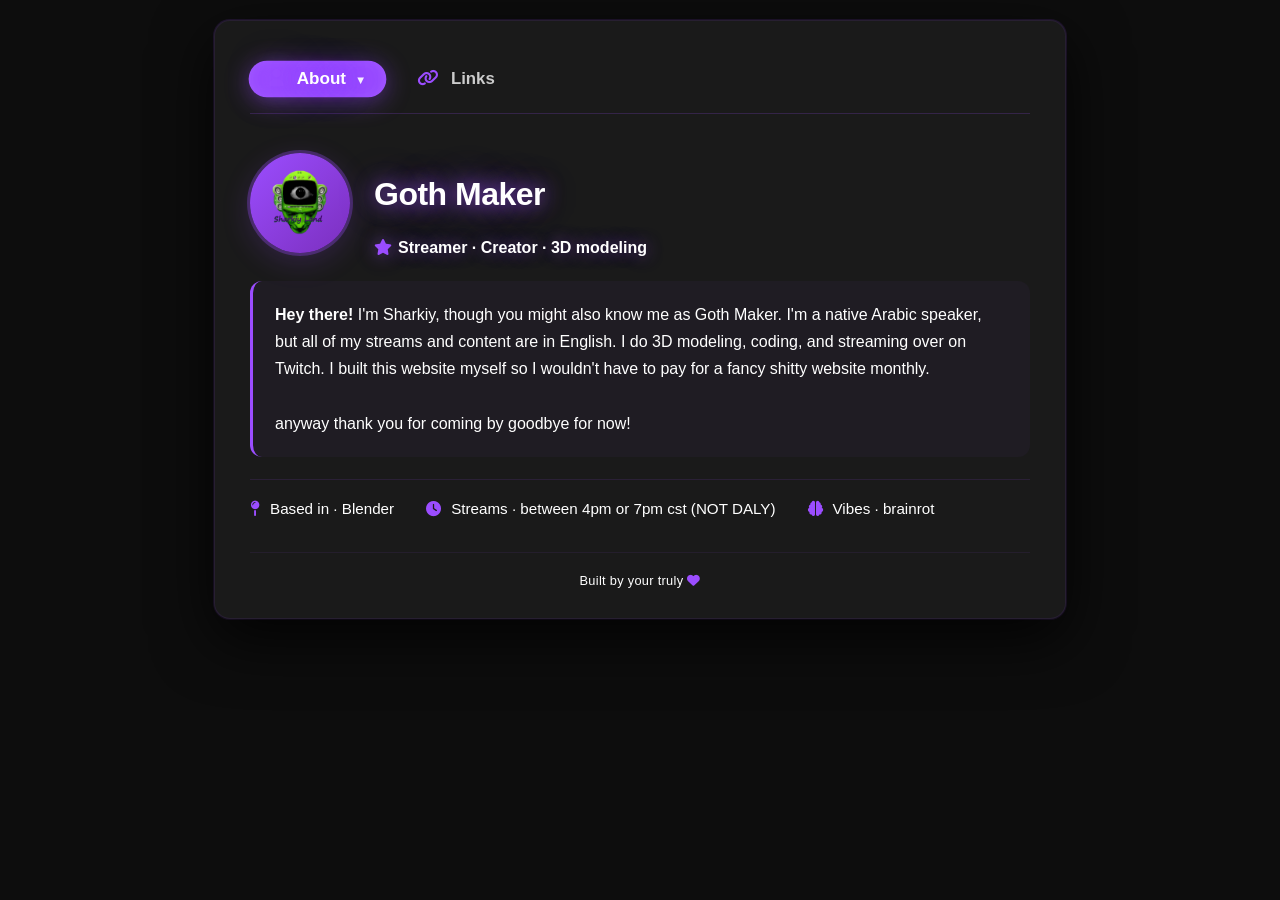
==== about.html @ 4feb5a96 "website 2.0" ====
<!DOCTYPE html>
<html lang="en">
<head>
  <meta charset="UTF-8" />
  <meta name="viewport" content="width=device-width, initial-scale=1.0" />
  <title>About Me</title>
  <!-- Keep the icons -->
  <link rel="stylesheet" href="https://cdnjs.cloudflare.com/ajax/libs/font-awesome/6.0.0-beta3/css/all.min.css" />

  <style>
    /* ============================================================
       FORCE EVERYTHING WHITE (overrides any external CSS)
       ============================================================ */
    /* ALL text = white */
    * {
      color: #ffffff !important;
    }

    /* But icons must stay purple (except on hover) */
    .fas, .fab, .far, .fa, .icon i, 
    .fa-star, .fa-heart, .fa-envelope, .fa-map-pin, .fa-clock, .fa-brain,
    .link-card .icon i {
      color: var(--purple-primary) !important;
    }
    /* On hover, icons turn white */
    .link-card:hover .icon i {
      color: #ffffff !important;
    }
    /* Heart stays purple */
    .fa-heart {
      color: var(--purple-primary) !important;
    }
    /* Arrow icon in link cards */
    .link-card .arrow i {
      color: #ffffff !important;
    }
    .link-card:hover .arrow i {
      color: var(--purple-primary) !important;
    }

    /* ============================================================
       PAGE SWITCHING & LAYOUT
       ============================================================ */
    :root {
      --bg-primary: #0d0d0d;
      --bg-secondary: #1a1a1a;
      --bg-card: #222;
      --purple-primary: #9b4dff;
      --purple-secondary: #7b2fbe;
      --radius: 16px;
    }

    .page {
      display: none;
    }
    .page.active {
      display: block;
      animation: fadeUp 0.3s ease;
    }

    @keyframes fadeUp {
      0% { opacity: 0; transform: translateY(10px); }
      100% { opacity: 1; transform: translateY(0); }
    }

    body {
      padding: 0;
      background: var(--bg-primary);
      min-height: 100vh;
      display: flex;
      flex-direction: column;
      align-items: center;
      justify-content: flex-start;
      margin: 0;
      font-family: 'Inter', sans-serif;
    }

    .container {
      max-width: 780px;
      width: 100%;
      margin: 20px auto;
      background: var(--bg-secondary);
      border-radius: var(--radius);
      padding: 40px 35px 30px;
      box-shadow: 0 20px 60px rgba(0, 0, 0, 0.8), 0 0 0 1px rgba(155, 77, 255, 0.15);
      border: 1px solid rgba(155, 77, 255, 0.10);
    }

    /* ── Tabs ── */
    .nav-tabs {
      display: flex;
      gap: 12px;
      margin-bottom: 35px;
      border-bottom: 1px solid rgba(155, 77, 255, 0.20);
      padding-bottom: 16px;
    }
    .nav-link {
      background: transparent;
      border: none;
      font-size: 1.05rem;
      font-weight: 600;
      padding: 8px 20px;
      border-radius: 40px;
      cursor: pointer;
      transition: all 0.25s ease;
      text-decoration: none;
      display: inline-block;
      color: #cccccc !important; /* slightly dim for inactive */
    }
    .nav-link:not(.active):hover {
      background: rgba(155, 77, 255, 0.15);
      border-color: rgba(155, 77, 255, 0.25);
      transform: translateY(-2px);
      box-shadow: 0 4px 16px rgba(155, 77, 255, 0.10);
      color: #ffffff !important;
    }
    .nav-link.active {
      background: var(--purple-primary);
      color: #ffffff !important;
      box-shadow: 0 4px 24px rgba(155, 77, 255, 0.45), inset 0 0 12px rgba(255,255,255,0.08);
      transform: scale(1.02);
      text-shadow: 0 0 20px rgba(155, 77, 255, 0.9), 0 0 40px rgba(155, 77, 255, 0.5);
    }
    .nav-link.active::after {
      content: " ▼";
      font-size: 0.7rem;
      opacity: 0.9;
      margin-left: 4px;
    }

    /* ── About page ── */
    .about-header {
      display: flex;
      align-items: center;
      gap: 24px;
      flex-wrap: wrap;
      margin-bottom: 24px;
    }
    .avatar {
      width: 100px;
      height: 100px;
      border-radius: 50%;
      background: linear-gradient(135deg, var(--purple-primary), var(--purple-secondary));
      display: flex;
      align-items: center;
      justify-content: center;
      font-size: 3rem;
      font-weight: 700;
      box-shadow: 0 0 0 3px rgba(155, 77, 255, 0.3), 0 8px 30px rgba(155, 77, 255, 0.20);
      flex-shrink: 0;
      overflow: hidden;
    }
    .avatar img {
      width: 100%;
      height: 100%;
      object-fit: cover;
      display: block;
    }
    .about-title h1 {
      font-size: 2rem;
      font-weight: 700;
      letter-spacing: -0.5px;
      text-shadow: 0 0 20px rgba(155, 77, 255, 0.8),
                   0 0 40px rgba(155, 77, 255, 0.4),
                   0 0 80px rgba(155, 77, 255, 0.2);
    }
    .tagline {
      font-weight: 600;
      font-size: 1rem;
      margin-top: 4px;
      display: block;
      text-shadow: 0 0 16px rgba(155, 77, 255, 0.5),
                   0 0 32px rgba(155, 77, 255, 0.2);
    }
    .about-bio {
      font-size: 1rem;
      line-height: 1.7;
      margin: 18px 0 10px;
      background: rgba(155, 77, 255, 0.04);
      padding: 20px 22px;
      border-radius: 12px;
      border-left: 3px solid var(--purple-primary);
    }
    .about-details {
      display: flex;
      flex-wrap: wrap;
      gap: 18px 32px;
      margin-top: 22px;
      padding-top: 20px;
      border-top: 1px solid rgba(155, 77, 255, 0.12);
    }
    .about-details span {
      display: flex;
      align-items: center;
      gap: 10px;
      font-size: 0.95rem;
    }

    /* ── Links page ── */
    .links-grid {
      display: grid;
      grid-template-columns: 1fr;
      gap: 16px;
      margin-top: 8px;
    }
    .link-card {
      display: flex;
      align-items: center;
      gap: 18px;
      background: var(--bg-card);
      padding: 18px 24px;
      border-radius: 14px;
      text-decoration: none;
      border: 1px solid rgba(155, 77, 255, 0.10);
      transition: all 0.25s ease;
      position: relative;
      overflow: hidden;
      cursor: pointer;
    }
    .link-card:hover {
      transform: translateY(-3px);
      background: #2a1a3a;
      border-color: var(--purple-primary);
      box-shadow: 0 8px 30px rgba(155, 77, 255, 0.15);
    }
    .link-card .icon {
      font-size: 2rem;
      width: 52px;
      height: 52px;
      display: flex;
      align-items: center;
      justify-content: center;
      border-radius: 12px;
      background: rgba(155, 77, 255, 0.12);
      flex-shrink: 0;
      transition: all 0.25s ease;
    }
    .link-card:hover .icon {
      background: var(--purple-primary);
      box-shadow: 0 0 24px rgba(155, 77, 255, 0.30);
    }
    .link-card .info {
      flex: 1;
    }
    .link-card .info .platform {
      font-weight: 600;
      font-size: 1.1rem;
      display: block;
    }
    .link-card .info .handle {
      font-size: 0.9rem;
    }
    .link-card .arrow {
      font-size: 1.2rem;
      transition: all 0.25s ease;
    }
    .link-card:hover .arrow {
      transform: translateX(4px);
    }

    /* ── Footer ── */
    .footer {
      margin-top: 35px;
      text-align: center;
      font-size: 0.8rem;
      border-top: 1px solid rgba(155, 77, 255, 0.08);
      padding-top: 20px;
      letter-spacing: 0.3px;
    }

    /* ── Responsive ── */
    @media (max-width: 500px) {
      .container {
        padding: 24px 18px 20px;
        margin: 10px auto;
      }
      .about-header {
        flex-direction: column;
        text-align: center;
      }
      .avatar {
        width: 80px;
        height: 80px;
      }
      .about-title h1 {
        font-size: 1.6rem;
      }
      .nav-tabs {
        justify-content: center;
        gap: 8px;
      }
      .nav-link {
        font-size: 0.95rem;
        padding: 6px 16px;
      }
      .link-card {
        padding: 14px 18px;
      }
      .link-card .icon {
        width: 44px;
        height: 44px;
        font-size: 1.6rem;
      }
    }
  </style>
</head>
<body>

<div class="container">

  <!-- ===== TABS ===== -->
  <nav class="nav-tabs">
    <a class="nav-link active" data-tab="about-tab">
      <i class="fas fa-user" style="margin-right: 8px;"></i> About
    </a>
    <a class="nav-link" data-tab="links-tab">
      <i class="fas fa-link" style="margin-right: 8px;"></i> Links
    </a>
  </nav>

  <!-- ===== ABOUT PAGE ===== -->
  <section class="page active" id="about-tab">
    <div class="about-header">
      <div class="avatar">
        <img src="icons/Sharkiy Land.png" alt="Sharkiy Land 2v" />
      </div>
      <div class="about-title">
        <h1>Goth Maker</h1>
        <span class="tagline"><i class="fas fa-star" style="margin-right: 6px;"></i>Streamer · Creator · 3D modeling</span>
      </div>
    </div>

    <div class="about-bio">
      <strong>Hey there!</strong> I'm Sharkiy, though you might also know me as Goth Maker. I'm a native Arabic speaker, but all of my streams and content are in English. I do 3D modeling, coding, and streaming over on Twitch. I built this website myself so I wouldn't have to pay for a fancy shitty website monthly.
      <br><br>
      anyway thank you for coming by goodbye for now!
    </div>

    <div class="about-details">
      <span><i class="fas fa-map-pin"></i> Based in · Blender</span>
      <span><i class="fas fa-clock"></i> Streams · between 4pm or 7pm cst (NOT DALY)</span>
      <span><i class="fas fa-brain" style="color: #ff6b9d;"></i> Vibes · brainrot</span>
    </div>
  </section>

  <!-- ===== LINKS PAGE ===== -->
  <section class="page" id="links-tab">
    <h2 style="font-weight: 600; font-size: 1.4rem; margin-bottom: 6px;">
      <i class="fas fa-hashtag" style="color: var(--purple-primary); margin-right: 10px;"></i>Connect with me
    </h2>
    <p style="margin-bottom: 22px; font-size: 0.95rem;">
      Click any card to visit my socials
    </p>

    <div class="links-grid">
      <a href="https://twitch.tv/sharkiyexe" target="_blank" rel="noopener noreferrer" class="link-card">
        <span class="icon"><i class="fab fa-twitch"></i></span>
        <span class="info">
          <span class="platform">Twitch</span>
          <span class="handle">@sharkiyexe</span>
        </span>
        <span class="arrow"><i class="fas fa-chevron-right"></i></span>
      </a>

      <a href="https://twitter.com/sharkiyexe" target="_blank" rel="noopener noreferrer" class="link-card">
        <span class="icon"><i class="fab fa-twitter"></i></span>
        <span class="info">
          <span class="platform">Twitter / X</span>
          <span class="handle">@sharkiyexe</span>
        </span>
        <span class="arrow"><i class="fas fa-chevron-right"></i></span>
      </a>

      <a href="https://instagram.com/sharkiyexe" target="_blank" rel="noopener noreferrer" class="link-card">
        <span class="icon"><i class="fab fa-instagram"></i></span>
        <span class="info">
          <span class="platform">Instagram</span>
          <span class="handle">@sharkiyexe</span>
        </span>
        <span class="arrow"><i class="fas fa-chevron-right"></i></span>
      </a>

      <!-- ADD MORE LINKS HERE (copy one block above) -->
    </div>

    <div style="margin-top: 24px; font-size: 0.9rem; text-align: center; border-top: 1px solid rgba(155,77,255,0.08); padding-top: 20px;">
      <i class="fas fa-envelope" style="color: var(--purple-primary); margin-right: 8px;"></i>
      Sharkiy.art@gmail.com
    </div>
  </section>

  <!-- ===== FOOTER ===== -->
  <div class="footer">
    Built by your truly <i class="fas fa-heart" style="color: var(--purple-primary);"></i>
  </div>

</div>

<!-- ===== TAB SWITCHING ===== -->
<script>
  const tabs = document.querySelectorAll('.nav-link[data-tab]');
  const pages = {
    about: document.getElementById('about-tab'),
    links: document.getElementById('links-tab')
  };

  tabs.forEach(tab => {
    tab.addEventListener('click', function(e) {
      e.preventDefault();
      tabs.forEach(t => t.classList.remove('active'));
      this.classList.add('active');
      Object.values(pages).forEach(p => p.classList.remove('active'));
      const tabId = this.dataset.tab;
      if (tabId === 'about-tab') pages.about.classList.add('active');
      else if (tabId === 'links-tab') pages.links.classList.add('active');
    });
  });
</script>

</body>
</html>
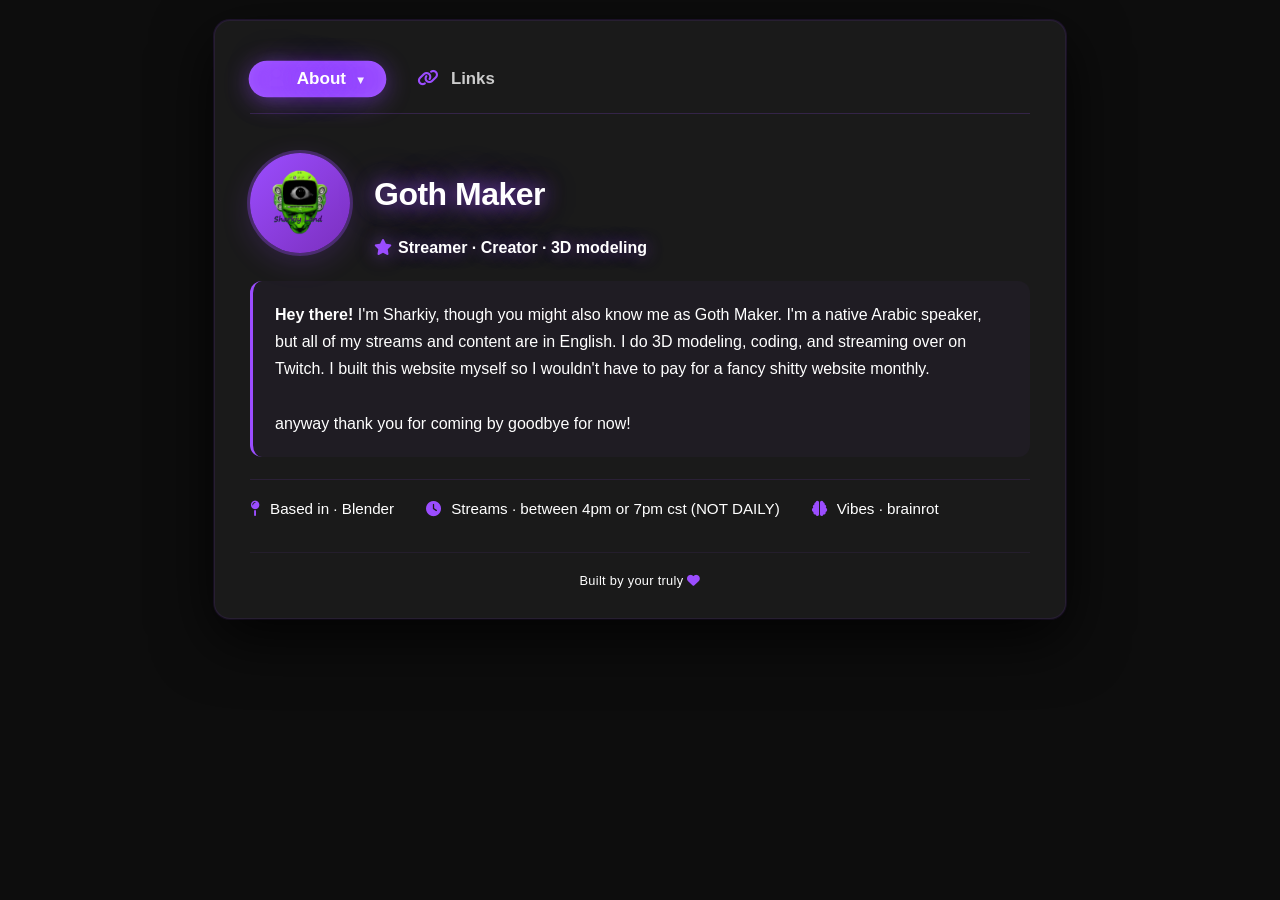
==== commit a286a766: "fix spelling stuff" ====
--- a/about.html
+++ b/about.html
@@ -338,7 +338,7 @@
 
     <div class="about-details">
       <span><i class="fas fa-map-pin"></i> Based in · Blender</span>
-      <span><i class="fas fa-clock"></i> Streams · between 4pm or 7pm cst (NOT DALY)</span>
+      <span><i class="fas fa-clock"></i> Streams · between 4pm or 7pm cst (NOT DAILY)</span>
       <span><i class="fas fa-brain" style="color: #ff6b9d;"></i> Vibes · brainrot</span>
     </div>
   </section>
